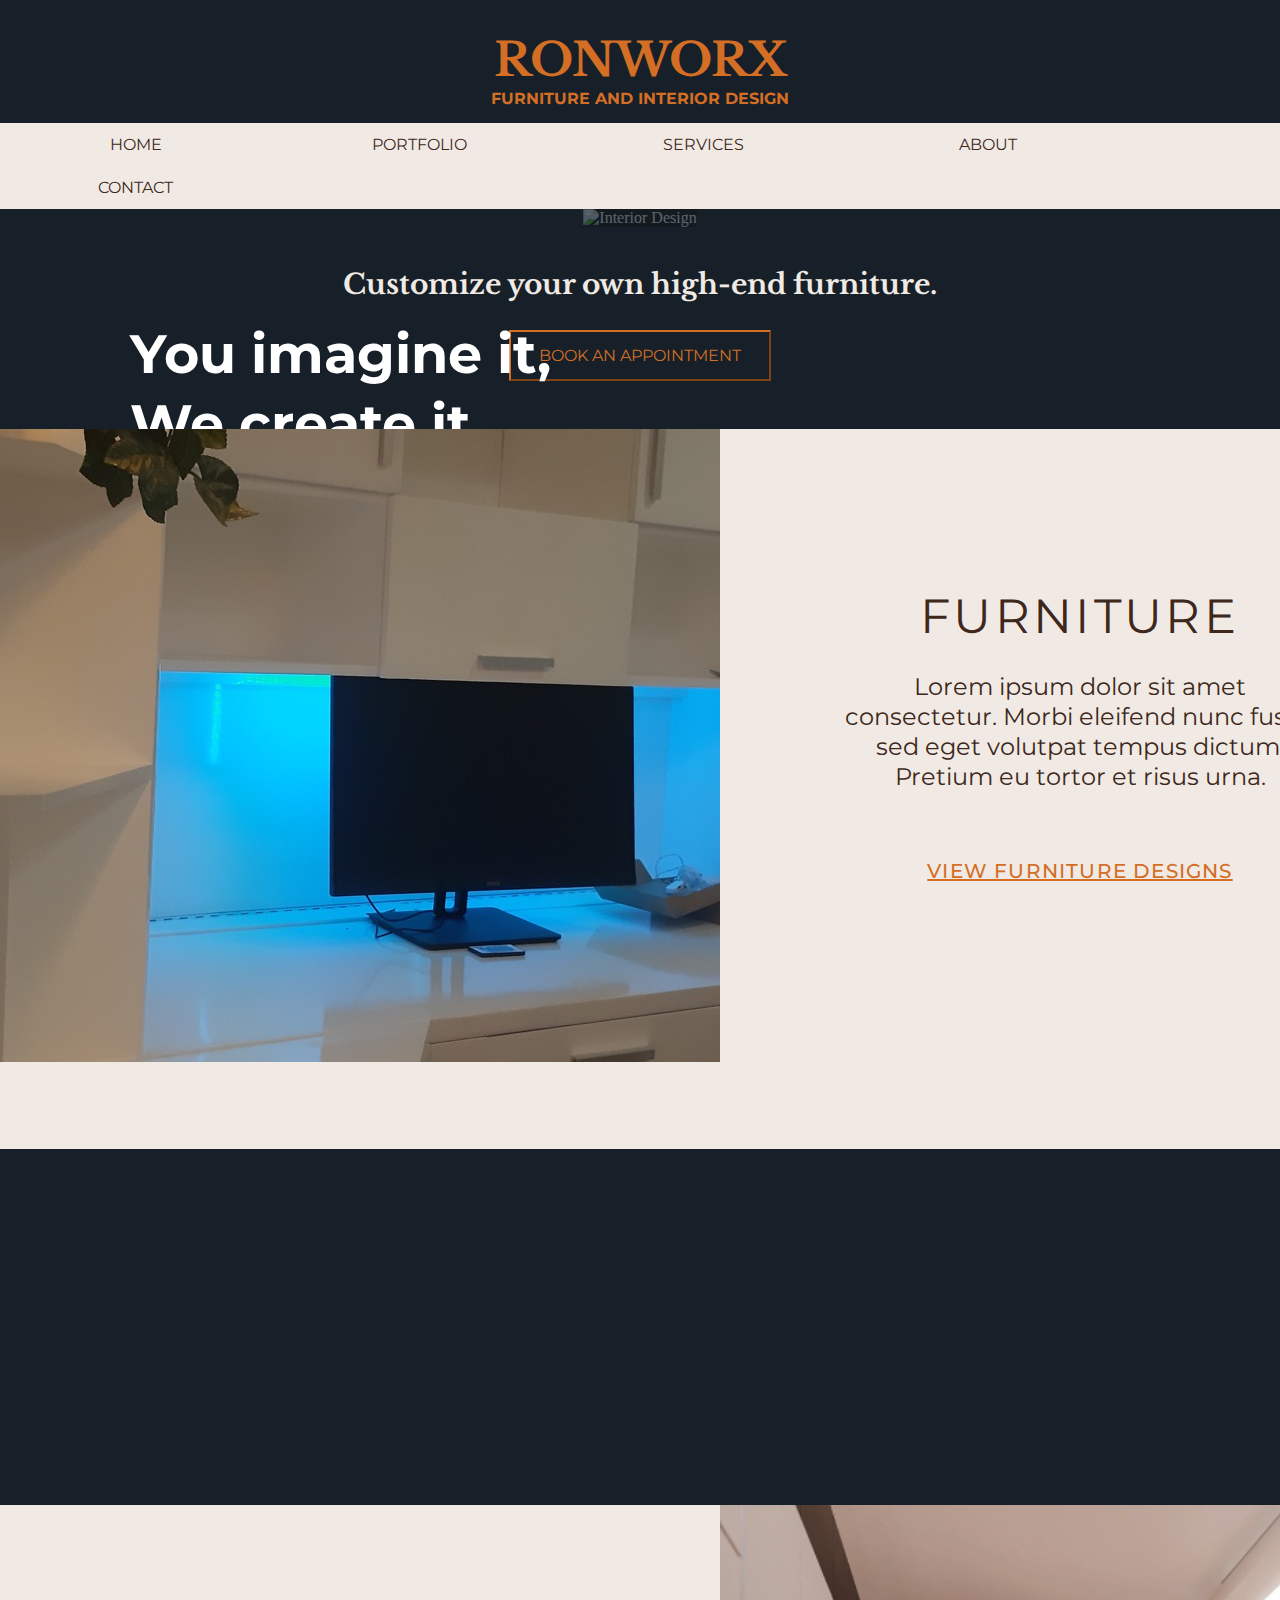
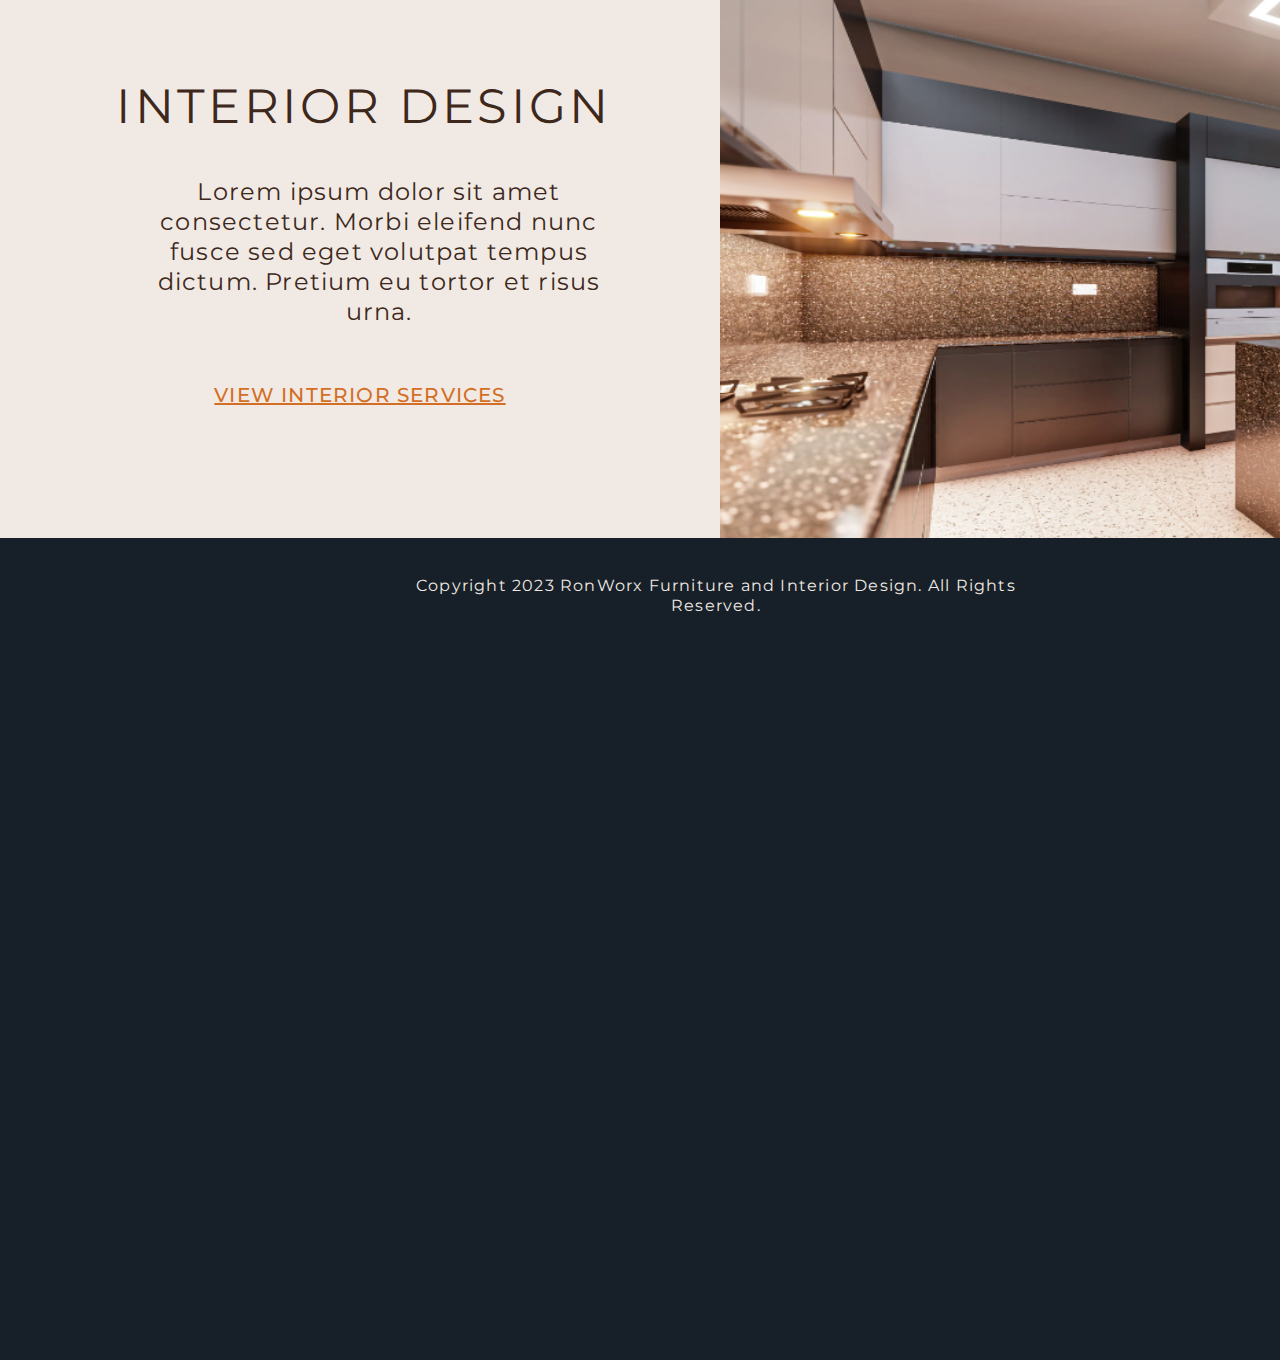
==== finals4/index.html @ d623fc98 "Update ronworx assets and css" ====
<!DOCTYPE html>
<html>
    <meta name="viewport" content="width=device-width, initial-scale=1.0">
    <link rel="stylesheet" href="./css/styles.css">
    <div class="logo-header">
        <div>
            <link href='https://fonts.googleapis.com/css?family=Libre Baskerville' rel='stylesheet'>
            <h1 class="logo">RONWORX</h1>
            <h2 class="slogan">FURNITURE AND INTERIOR DESIGN</h2>
        </div>

            <!-- Navigation -->
            <link href='https://fonts.googleapis.com/css?family=Montserrat' rel='stylesheet'>
        <div class="topnav">
            <a class="topmenu" href="#home">HOME</a>
            <a class="topmenu" href="#portfolio">PORTFOLIO</a>
            <a class="topmenu" href="#services">SERVICES</a>
            <a class="topmenu" href="#about">ABOUT</a>
            <a class="topmenu" href="#contact">CONTACT</a>
        </div>
    </div>
    <body>
        <div class="banner">
            <img src="./assets/images/interior-design.jpg" alt="Interior Design" style="width:100%" class="banner-img">
            <div class="banner-title">You imagine it, We create it.</div>
            <div class="banner-caption">Lorem ipsum dolor sit amet consectetur. Morbi eleifend nunc fusce sed eget volutpat tempus dictum. Pretium eu tortor et risus urna.</div>
            <button class="banner-button">LEARN MORE</button>
        </div>


        <section class="padded">
            <h3>Customize your own high-end furniture.</h3>
            <button class="btn-centered">BOOK AN APPOINTMENT</button>
        </section>
    
        <div class="left-img-right-text">
            <div class="left-img-box">
                <img src="assets/images/furniture.jpg" alt="Furniture" class="left-img"></img>
            </div>
            <div class="right-textbox">
                <div class="subheading">FURNITURE</div>
                <div class="subheading-captions">Lorem ipsum dolor sit amet consectetur. Morbi eleifend nunc fusce sed eget volutpat tempus dictum. Pretium eu tortor et risus urna.</div>
                <a class="textbox-link" href="#view-furniture-designs">VIEW FURNITURE DESIGNS</button>
            </div>
            <!-- <img src="assets/images/furniture-design.png" alt="Furniture Design" style="width:100%" class="services-img"> -->
        </div>
    
        <div class="right-img-left-text"></div>
            <div class="right-img-box">
                <img src="assets/images/interior-design-services.png" alt="Interior Design Services" class="right-img"></img>
            </div>
            <div class="left-textbox">
                <div class="left-subheading">INTERIOR DESIGN</div>
                <div class="left-subheading-captions">Lorem ipsum dolor sit amet consectetur. Morbi eleifend nunc fusce sed eget volutpat tempus dictum. Pretium eu tortor et risus urna.</div>
                <a class="left-textbox-link" href="#view-interior-services">VIEW INTERIOR SERVICES</button>
            </div>
                
       
    
        <!-- <section class="padded">
            <h5>RONWORX</h1>
            <h5>FURNITURE AND INTERIOR DESIGN</h2>
        </section>
    
        <nav>
            <a class="menu-nav" href="#home" class="w3-button w3-bar-item">Home</a>
            <a class="menu-nav" href="#portfolio" class="w3-button w3-bar-item">Portfolio</a>
            <a class="menu-nav" href="#services" class="w3-button w3-bar-item">Services</a>
            <a class="menu-nav" href="#about" class="w3-button w3-bar-item">About</a>
            <a class="menu-nav" href="#contact" class="w3-button w3-bar-item">Contact</a>
        </nav>
     -->
    
        <!-- <h3>We'd love to hear from you.</h3>
        <div class="container">
            <form action="action_page.php">
          
              <label for="name">Name</label>
              <input type="text" id="fname" name="name" placeholder="Your name..">
          
          
              <label for="subject">Subject</label>
              <textarea id="subject" name="subject" placeholder="Write something.." style="height:200px"></textarea>
          
              <input type="submit" value="Submit">
          
            </form>
          </div> -->
     


          
    </body>
    
    <footer>
        <div class="footer-copyright">
            <p class="footer-text">Copyright 2023 RonWorx Furniture and Interior Design. All Rights Reserved.</p>
        </div>
    </footer>


    
</html>
---- finals4/css/styles.css ----
/* padding for whole body */
main {
  padding-top: -50%;
}

body {
  padding-top: 0px; 
  padding-bottom: 0px;
  margin-left: -0.001%;
  margin-right: -0.001%;
  background-color:#172028;
}

.lobo-header {
  margin-top: -4%;
  padding-top: 24px;
  /* background-color: #F3F3F3; */
  height: fit-content;
}

.logo {
  color: #D46E24;
  font-family: 'Libre Baskerville';
  font-size: 46px;
  margin-bottom: -12px;
  text-align: center;
  padding-top: -12px;   
}

.slogan {
  color: #D46E24;
  font-family: 'Montserrat';
  font-size: medium;
  text-align: center;
  padding-bottom: 2px;
}

/* background color of the top navigation */
.topnav {
  background-color: #F1EAE4;
  margin-left: -0.5%;
  margin-right: -0.5%;
  overflow: hidden;
}
  
/* navigation bar */

.topnav a {
  float: left;
  color: #3D281B;
  text-align: center;
  padding: 12px;
  text-decoration: none;
  font-size: 16px;
  font-style: 'semibold';
  font-family: 'Montserrat';
  width: 260px;
  margin: auto;
}
  
/* color of links on hover */
.topnav a:hover {
  background-color: #ddd;
  color: black;
}
  
h1 {
  color: #D46E24;
  font-family: 'Libre Baskerville';
  font-size: 46px;
  /* margin-bottom: -12px; */
  text-align: center;
  /* padding-top: -12px;    */
}

h2  {
  color: #D46E24;
  font-family: 'Montserrat';
  font-size: medium;
  text-align: center;
}

h3   {
  color:#F1EAE4;
  font-family: 'Libre Baskerville';
  font-size: 28px;
  text-align: center;
}

.container { 
  position: relative;
  text-align: center;
  color: white;
}


.btn {
  border-color: #D46E24;
  background-color: transparent;
  font-family: 'Montserrat';
  color: #D46E24;
  padding: 14px 28px;
  font-size: 16px;
  cursor: pointer;
  display: inline-block;
  align-items: center;
}

.btn-centered {
  /* This centers the button*/
  display: block;
  margin-left: auto;
  margin-right: auto;

  /* This section is for UI / UX */
  border-color: #D46E24;
  background-color: transparent;
  color: #D46E24;
  font-family: 'Montserrat';
  
  /* This section is for other attributes */
  padding: 14px 28px;
  font-size: 16px;
  cursor: pointer;
  align-items: center;
}

.centered {
  position: relative;
  top: 50%;
  left: 50%;
  transform: translate(-50%, -50%);
}

.padded {
  padding-top: 12px;
  padding-bottom: 48px;
  padding-left: 24px;
  padding-right: 24px;
}

.banner {
  position: relative;
  text-align: center;
  color: white;
}

.banner-title {
  position: absolute;
  width: 500px;
  height: 183px;
  left: 130px;
  top: 110px;

  font-family: 'Montserrat';
  font-style: normal;
  font-weight: bolder;
  
  font-size: 54px;
  line-height: 70px;
  text-align: left;
}

.banner-caption {
  position: absolute;
  width: 30.0%;
  height: 108px;
  left: 130px;
  top: 270px;

  font-family: 'Montserrat';
  font-style: normal;
  font-weight: 400;
  font-size: 16px;
  line-height: 25px;
  
  
  
  text-align: left;
}

.banner-button {
  position: absolute;
  width: 175px;
  left: 130px;
  top: 375px;

  border-color: #D46E24;
  background-color: transparent;
  font-family: 'Montserrat';
  color: #D46E24;
  padding: 14px 28px;
  font-size: 16px;
  font-weight: 900;
  cursor: pointer;
  display: inline-block;
  align-items: center;
  
  font-family: montserrat;
  
  
 
  text-align: center;
}

.banner-img {
  background-color: rgba(0,0,0,0.5);
  opacity: 30%;
  height: 500px;
}

.services {
  position: relative;
  text-align: center;
  color: F1EAE4;
}

.services-title {
  position: absolute;
  bottom: 8px;
  left: 16px;
}

.h3 {
  position: absolute;
  font-family: montserrat;
  font-weight: 900;
  font-size: 72px;
  color: #3D281B
}

.footer {
  text-align: center;
  color: F1EAE4;
}

.topmenu a:hover {
  background-color: #3D281B;
  color: #3D281B;
}


/* left img */

.left-img-right-text {
  position: relative;
  height: 633;
  background: #F1EAE4;
}

.left-img-box {
  position: relative;
  width: 75%;
  height: 720px;
  left: 0px;
  top: 0px;

  /* background: url(assets/images/furniture.jpg), #B0B0B0; */
}

.left-img {
  position: absolute;
  object-fit: none;
  width: 720px;
  height: 633px;
  left: 0px;
  top: 0px;

  /* background: url(assets/images/furniture.jpg), #B0B0B0; */
}

.right-textbox {
  position: absolute;
  width: 50%;
  height: 633px;
  left: 0px;
  top: 0px;

  /* background: url(assets/images/furniture.jpg), #B0B0B0; */
}

.right-img-right-text {
  position: relative;
  height: 633;
  width: 100%;
  background: #F1EAE4;
}

.subheading {
  position: absolute;
  width: 631px;
  height: 106px;
  left: 764px;
  top: 158px;

  font-family: 'Montserrat';
  font-style: normal;
  font-weight: 400;
  font-size: 48px;
  line-height: 59px;
  text-align: center;
  letter-spacing: 0.07em;

  color: #3D281B;
}

.subheading-captions {
  position: absolute;
  width: 482px;
  height: 282px;
  left: 839px;
  top: 243px;

  font-family: 'Montserrat';
  font-style: normal;
  font-weight: 400;
  font-size: 24px;
  line-height: 30px;
  /* or 125% */

  text-align: center;

  color: #3D281B;
}

.textbox-link {
  position: absolute;
  width: 330px;
  height: 52px;
  left: 915px;
  top: 427px;

  font-family: 'Montserrat';
  font-style: normal;
  font-weight: 500;
  font-size: 20px;
  line-height: 30px;
  /* or 150% */

  text-align: center;
  letter-spacing: 0.06em;

  text-decoration: underline;

  color: #D46E24;
}


/* right img */


.right-img-box {
  position: relative;
  width: 720px;
  height: 633px;
  right: 915px;
  top: 1078px;
  background: #F1EAE4;
}

.right-img {
  position: absolute;
  width: 720px;
  height: 633px;
  left: 720px;
  top: 0px;
}

.left-textbox{
  position: absolute;
  width: 0%;
  height: 633px;
  left: 0px;
  top: 0px;
}

.left-img-left-text {
  position: relative;
  height: 633px;
  width: 100%;
  background: #F1EAE4;
}

.left-subheading {
  position: absolute;
  width: 512px;
  height: 106px;
  right: 625px;
  top: 1250px;

  font-family: 'Montserrat';
  font-style: normal;
  font-weight: 400;
  font-size: 48px;
  line-height: 59px;
  text-align: center;
  letter-spacing: 0.07em;

  color: #3D281B;
}

.left-subheading-captions {
  position: absolute;
  width: 482px;
  height: 282px;
  right: 625px;
  top: 1350px;

  font-family: 'Montserrat';
  font-style: normal;
  font-weight: 400;
  font-size: 24px;
  line-height: 30px;
  /* or 125% */
  text-align: center;

  color: #3D281B;
}

.left-textbox-link {
  position: absolute;
  width: 330px;
  height: 52px;
  left: 195px;
  top: 1980px;

  font-family: 'Montserrat';
  font-style: normal;
  font-weight: 500;
  font-size: 20px;
  line-height: 30px;
  /* or 150% */

  text-align: center;
  letter-spacing: 0.06em;

  text-decoration: underline;

  color: #D46E24;
}

.footer-text {
  position: absolute;
  width: 616px;
  height: 25px;
  left: 412px;
  top: 0px;

  font-family: 'Montserrat';
  font-style: normal;
  font-weight: 400;
  font-size: 16px;
  line-height: 20px;
  text-align: center;

  color: #F1EAE4;

}

.footer-copyright {
  position: absolute;
  right: 130%;
  top: 180px;
  bottom: 0;
  width: 100%;
  color: #F1EAE4;
  height: 800px;
  width: 100px;

  font-family: 'Montserrat';
  font-style: normal;
  font-weight: 400;
  font-size: 16px;
  line-height: 20px;
  text-align: center;
}
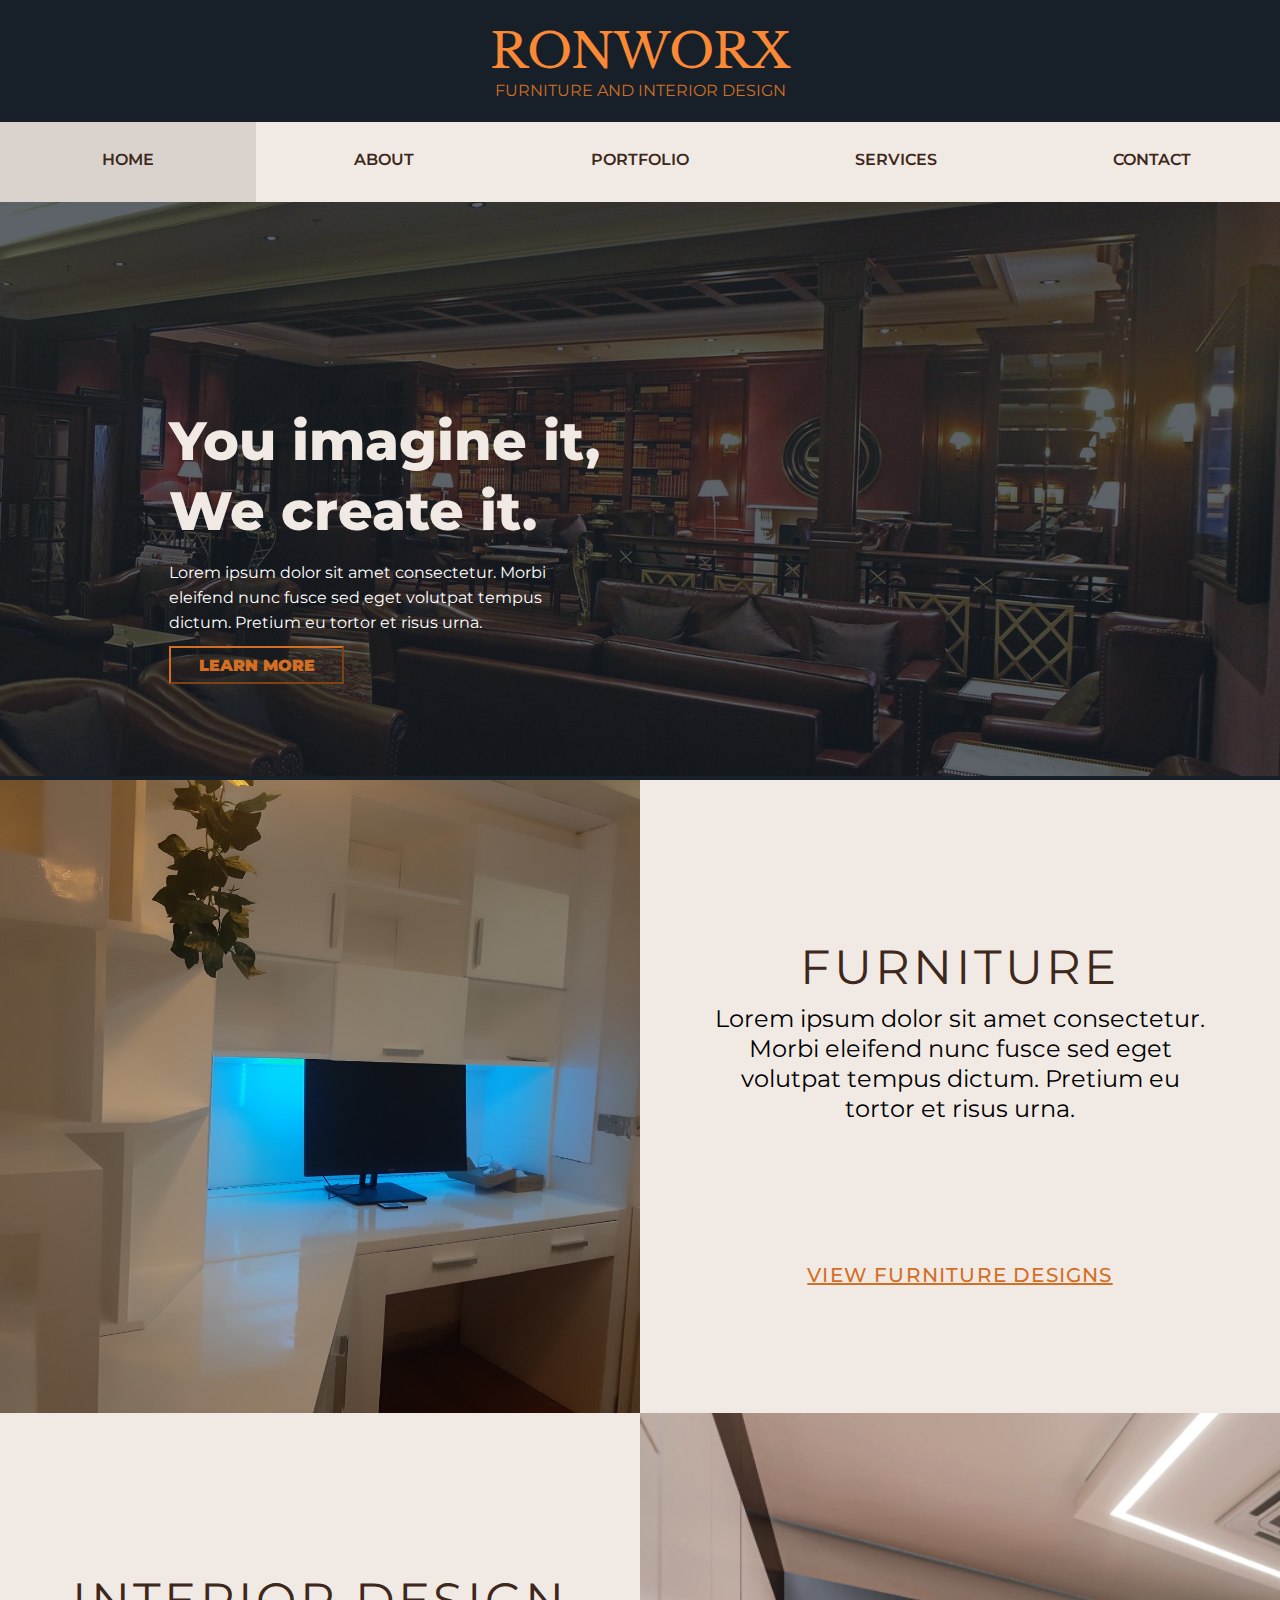
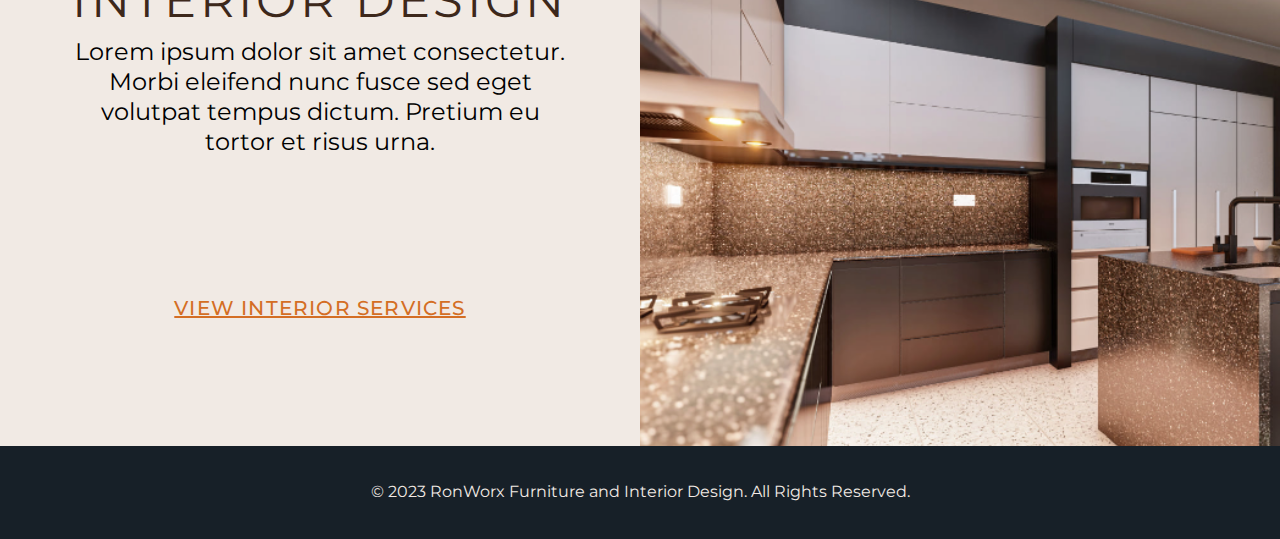
==== commit 3f9376fe: "Organize CSS" ====
--- a/finals4/index.html
+++ b/finals4/index.html
@@ -1,25 +1,36 @@
 <!DOCTYPE html>
 <html>
-    <meta name="viewport" content="width=device-width, initial-scale=1.0">
-    <link rel="stylesheet" href="./css/styles.css">
-    <div class="logo-header">
+    <head>
+        <title>RONWORX - Furniture & Interior Design</title>
+        <meta name="viewport" content="width=device-width, initial-scale=1.0">
+        <link rel="stylesheet" href="./css/style.css">
+        <link rel="stylesheet" href="./css/layout.css">
+        <link rel="stylesheet" href="./css/header.css">
+        <link rel="stylesheet" href="./css/banner.css">
+        <link rel="stylesheet" href="./css/logo.css">
+        <link rel="stylesheet" href="./css/typography.css">
+        <!-- <link rel="stylesheet" href="https://maxcdn.bootstrapcdn.com/bootstrap/3.4.1/css/bootstrap.min.css"> -->
+        <link href='https://fonts.googleapis.com/css?family=Libre Baskerville' rel='stylesheet'>
+        <link href='https://fonts.googleapis.com/css?family=Montserrat' rel='stylesheet'>
+    </head>
+    <body>
         <div>
-            <link href='https://fonts.googleapis.com/css?family=Libre Baskerville' rel='stylesheet'>
-            <h1 class="logo">RONWORX</h1>
-            <h2 class="slogan">FURNITURE AND INTERIOR DESIGN</h2>
+            <div class="header">
+                <div class="center">
+                    <h1 class="logo">RONWORX</h1>
+                    <h2 class="logo-caption">FURNITURE AND INTERIOR DESIGN</h2>
+                </div>
+            </div>
+                
+            <div class="topnav">
+                <a class="active" href="#home">HOME</a>
+                <a href="#about">ABOUT</a>
+                <a href="#portfolio">PORTFOLIO</a>
+                <a href="#services">SERVICES</a>
+                <a href="#contact">CONTACT</a>
+            </div>
         </div>
 
-            <!-- Navigation -->
-            <link href='https://fonts.googleapis.com/css?family=Montserrat' rel='stylesheet'>
-        <div class="topnav">
-            <a class="topmenu" href="#home">HOME</a>
-            <a class="topmenu" href="#portfolio">PORTFOLIO</a>
-            <a class="topmenu" href="#services">SERVICES</a>
-            <a class="topmenu" href="#about">ABOUT</a>
-            <a class="topmenu" href="#contact">CONTACT</a>
-        </div>
-    </div>
-    <body>
         <div class="banner">
             <img src="./assets/images/interior-design.jpg" alt="Interior Design" style="width:100%" class="banner-img">
             <div class="banner-title">You imagine it, We create it.</div>
@@ -28,33 +39,51 @@
         </div>
 
 
-        <section class="padded">
+        <!-- <section class="padded">
             <h3>Customize your own high-end furniture.</h3>
             <button class="btn-centered">BOOK AN APPOINTMENT</button>
-        </section>
+        </section> -->
     
-        <div class="left-img-right-text">
-            <div class="left-img-box">
-                <img src="assets/images/furniture.jpg" alt="Furniture" class="left-img"></img>
+        <div class="container-light">
+            <div class="col-half-left">
+                <img src="assets/images/furniture.jpg" alt="Furniture"></img>
             </div>
-            <div class="right-textbox">
-                <div class="subheading">FURNITURE</div>
-                <div class="subheading-captions">Lorem ipsum dolor sit amet consectetur. Morbi eleifend nunc fusce sed eget volutpat tempus dictum. Pretium eu tortor et risus urna.</div>
-                <a class="textbox-link" href="#view-furniture-designs">VIEW FURNITURE DESIGNS</button>
+            <div class="col-half-right">
+                <h2 class="subheading">FURNITURE</h2>
+                <div class="subheading-captions">
+                    <p>Lorem ipsum dolor sit amet consectetur. 
+                        Morbi eleifend nunc fusce sed eget volutpat tempus dictum. 
+                        Pretium eu tortor et risus urna.
+                    </p>
+                </div>
+                <a href="#furniture-designs">VIEW FURNITURE DESIGNS</a>
             </div>
-            <!-- <img src="assets/images/furniture-design.png" alt="Furniture Design" style="width:100%" class="services-img"> -->
         </div>
     
-        <div class="right-img-left-text"></div>
-            <div class="right-img-box">
-                <img src="assets/images/interior-design-services.png" alt="Interior Design Services" class="right-img"></img>
+        <div class="container-light">
+            <div class="col-half-left">
+                <h2 class="subheading">INTERIOR DESIGN</h2>
+                <div class="subheading-captions">
+                    <p>Lorem ipsum dolor sit amet consectetur. 
+                        Morbi eleifend nunc fusce sed eget volutpat tempus dictum. 
+                        Pretium eu tortor et risus urna.
+                    </p>
+                </div>
+                <a href="#interior-services">VIEW INTERIOR SERVICES</a>
             </div>
-            <div class="left-textbox">
-                <div class="left-subheading">INTERIOR DESIGN</div>
-                <div class="left-subheading-captions">Lorem ipsum dolor sit amet consectetur. Morbi eleifend nunc fusce sed eget volutpat tempus dictum. Pretium eu tortor et risus urna.</div>
-                <a class="left-textbox-link" href="#view-interior-services">VIEW INTERIOR SERVICES</button>
+            <div class="col-half-right">
+                <img src="assets/images/interior-design-services.png" alt="Interior Design Services"></img>
             </div>
-                
+        </div>
+        
+        <!-- <div class="form">
+            <div>
+
+            </div>
+            <div>
+
+            </div>
+        </div> -->
        
     
         <!-- <section class="padded">
@@ -87,16 +116,15 @@
             </form>
           </div> -->
      
-
-
+        <footer>
+            <div class="footer-copyright">
+                <p>© 2023 RonWorx Furniture and Interior Design. All Rights Reserved.</p>
+            </div>
+        </footer>
           
     </body>
     
-    <footer>
-        <div class="footer-copyright">
-            <p class="footer-text">Copyright 2023 RonWorx Furniture and Interior Design. All Rights Reserved.</p>
-        </div>
-    </footer>
+    
 
 
     
--- a/finals4/css/style.css
+++ b/finals4/css/style.css
@@ -0,0 +1,14 @@
+.container-dark {
+    position: relative;
+    
+}
+
+.container-light {
+    position: relative;
+    display: grid;
+    grid-template-columns: auto auto;
+    background-color: #F1EAE4;
+    margin: 0;
+    top: 0;
+}
+
--- a/finals4/css/layout.css
+++ b/finals4/css/layout.css
@@ -0,0 +1,120 @@
+.col-full {
+    position: absolute;
+    width: 100%;
+}
+
+.col-half-left {
+    position: relative;
+    display: inline;
+    width: 100%;
+    height: 633px;
+    margin: 0;
+    padding: 0;
+}
+
+.col-half-left img {
+    position: absolute;
+    height: 633px;
+    width: 100%;
+    margin: 0;
+    padding: 0;
+    object-fit: cover;
+}
+
+.col-half-left a {
+    position: absolute;
+    height: fit-content;
+    width: 100%;
+    left: 0;
+    top: 480px;
+
+    font-family: 'Montserrat';
+    font-style: normal;
+    font-weight: 500;
+    font-size: 20px;
+    line-height: 30px;
+    /* or 150% */
+
+    text-align: center;
+    letter-spacing: 0.06em;
+
+    text-decoration: underline;
+
+    color: #D46E24;
+}
+
+/* RIGHT */
+
+.col-half-right {
+    position: relative;
+    display: inline;
+    width: 100%;
+    height: 633px;
+    margin: 0;
+    padding: 0;
+    background-color: #F1EAE4;
+}
+
+.col-half-right img {
+    position: absolute;
+    height: 633px;
+    width: 100%;
+    margin: 0;
+    padding: 0;
+    object-fit: cover;
+}
+
+.col-half-right a {
+    position: absolute;
+    height: fit-content;
+    width: 100%;
+    left: 0;
+    top: 480px;
+
+    font-family: 'Montserrat';
+    font-style: normal;
+    font-weight: 500;
+    font-size: 20px;
+    line-height: 30px;
+    /* or 150% */
+
+    text-align: center;
+    letter-spacing: 0.06em;
+
+    text-decoration: underline;
+
+    color: #D46E24;
+}
+
+.row {
+    position: relative;
+    width: 100%;
+}
+
+.left {
+    float: left;
+}
+
+.right {
+    float: right;
+}
+
+.center {
+    position: absolute;
+    top: 50%;
+    width: 100%;
+    -ms-transform: translateY(-50%);
+    transform: translateY(-50%);
+}
+
+body {
+    margin: 0;
+    padding: 0;
+    background-color: #172028;
+}
+
+footer {
+    margin: 0;
+    padding: 0;
+    height: 93px;
+}--- a/finals4/css/header.css
+++ b/finals4/css/header.css
@@ -0,0 +1,47 @@
+.header {
+    position: relative;
+    height: 122px;
+    width: 100%;
+    /* background-color: #172028; */
+    margin: 0;
+    align-items: center;
+}
+
+/* Used for menu */
+.topnav {
+    position: relative;
+    height: 80px;
+    width: 100%;
+    overflow: visible;
+
+    background-color: #F1EAE4;
+}
+
+/* nav item links */
+.topnav a {
+    float: left;
+    height: 52px;
+    width: 20%;
+
+    font-family: 'Montserrat';
+    font-style: normal;
+    font-weight: 600;
+    font-size: 16px;
+    line-height: 20px;
+    text-align: center;
+    text-decoration: none;
+    /* margin: 20px; */
+    /* padding: 20px; */
+    padding-top: 28px;
+    color: #3D281B;
+}
+
+/* Mouse hover background color */
+.topnav a:hover {
+    background-color: #DAD3CD;
+}
+
+/* Current / Active nav item */
+.topnav a.active {
+    background-color: #DAD3CD;
+}--- a/finals4/css/banner.css
+++ b/finals4/css/banner.css
@@ -0,0 +1,96 @@
+.banner {
+    position: relative;
+    text-align: center;
+    color: white;
+    margin: 0;
+    padding: 0;
+}
+
+.banner-img {
+    object-fit: cover;
+    background-color: rgba(0,0,0,0.5);
+    opacity: 30%;
+    height: 574px;
+    width: 100%;
+}
+
+.banner-title {
+    position: absolute;
+    width: 500px;
+    height: 183px;
+    left: 169px;
+    top: 204px;
+
+    font-family: 'Montserrat';
+    font-style: normal;
+    font-weight: 800;
+    font-size: 54px;
+    line-height: 70px;
+    text-align: left;
+    /* or 130% */
+
+
+    color: #F1EAE4;
+}
+
+.banner-caption {
+    position: absolute;
+    width: 30.0%;
+    height: 108px;
+    left: 169px;
+    top: 358px;
+
+    font-family: 'Montserrat';
+    font-style: normal;
+    font-weight: 400;
+    font-size: 16px;
+    line-height: 25px;
+    
+    
+    
+    text-align: left;
+}
+
+.banner-button {
+    position: absolute;
+    width: 175px;
+    height: 38px;
+    left: 169px;
+    top: 444px;
+
+    border-color: #D46E24;
+    background-color: transparent;
+    font-family: 'Montserrat';
+    color: #D46E24;
+    padding: 0px;
+    font-size: 16px;
+    font-weight: 900;
+    cursor: pointer;
+    display: inline-block;
+    align-items: center;
+    
+    font-family: montserrat;
+    
+    text-align: center;
+}
+
+.banner-button:hover {
+    /* position: absolute;
+    width: 175px;
+    left: 130px;
+    top: 375px; */
+
+    border-color: #D46E24;
+    background-color: #D46E24;
+    font-family: 'Montserrat';
+    color: white;
+    font-size: 16px;
+    font-weight: 900;
+    cursor: pointer;
+    display: inline-block;
+    align-items: center;
+    
+    font-family: montserrat;
+    
+    text-align: center;
+}--- a/finals4/css/logo.css
+++ b/finals4/css/logo.css
@@ -0,0 +1,26 @@
+.logo {
+    position: relative;
+    font-family: 'Libre Baskerville';
+    font-style: normal;
+    font-weight: 400;
+    font-size: 48px;
+    line-height: 60px;
+    text-align: center;
+
+    color: #FA8835;
+
+    
+    /* padding-top: 32px; */
+}
+
+.logo-caption {
+    position: relative;
+    font-family: 'Montserrat';
+    font-style: normal;
+    font-weight: 400;
+    font-size: 16px;
+    line-height: 20px;
+    text-align: center;
+
+    color: #D46E24;
+}--- a/finals4/css/typography.css
+++ b/finals4/css/typography.css
@@ -0,0 +1,89 @@
+h1 {
+    margin: 0;
+    padding: 0;
+}
+
+h2 {
+    margin: 0;
+    padding: 0;
+}
+
+.subheading {
+    position: absolute;
+
+    padding-top: 158px;
+    width: 100%;
+    font-family: 'Montserrat';
+    font-style: normal;
+    font-weight: 400;
+    font-size: 48px;
+    line-height: 59px;
+    text-align: center;
+    letter-spacing: 0.07em;
+
+    color: #3D281B;
+}
+
+.subheading-captions {
+    position: absolute;
+    width: 100%;
+    height: fit-content;
+
+    font-family: 'Montserrat';
+    font-style: normal;
+    font-weight: 400;
+    font-size: 24px;
+    line-height: 30px;
+    /* or 125% */
+
+    text-align: center;
+
+    margin: 0;
+}
+
+.subheading-captions p {
+    position: absolute;
+    padding-left: 10%;
+    padding-right: 10%;
+    margin-top: 35%;
+}
+
+.textbox-link {
+    position: absolute;
+    height: fit-content;
+    width: 100%;
+    top: 427px;
+
+    font-family: 'Montserrat';
+    font-style: normal;
+    font-weight: 500;
+    font-size: 20px;
+    line-height: 30px;
+    /* or 150% */
+
+    text-align: center;
+    letter-spacing: 0.06em;
+
+    text-decoration: underline;
+
+    color: #D46E24;
+}
+
+.footer-copyright {
+    position: relative;
+}
+
+.footer-copyright p {
+    position: absolute;
+    width: 100%;
+    margin-top: 36px;
+
+    font-family: 'Montserrat';
+    font-style: normal;
+    font-weight: 400;
+    font-size: 16px;
+    line-height: 20px;
+    text-align: center;
+
+    color: #F1EAE4;
+}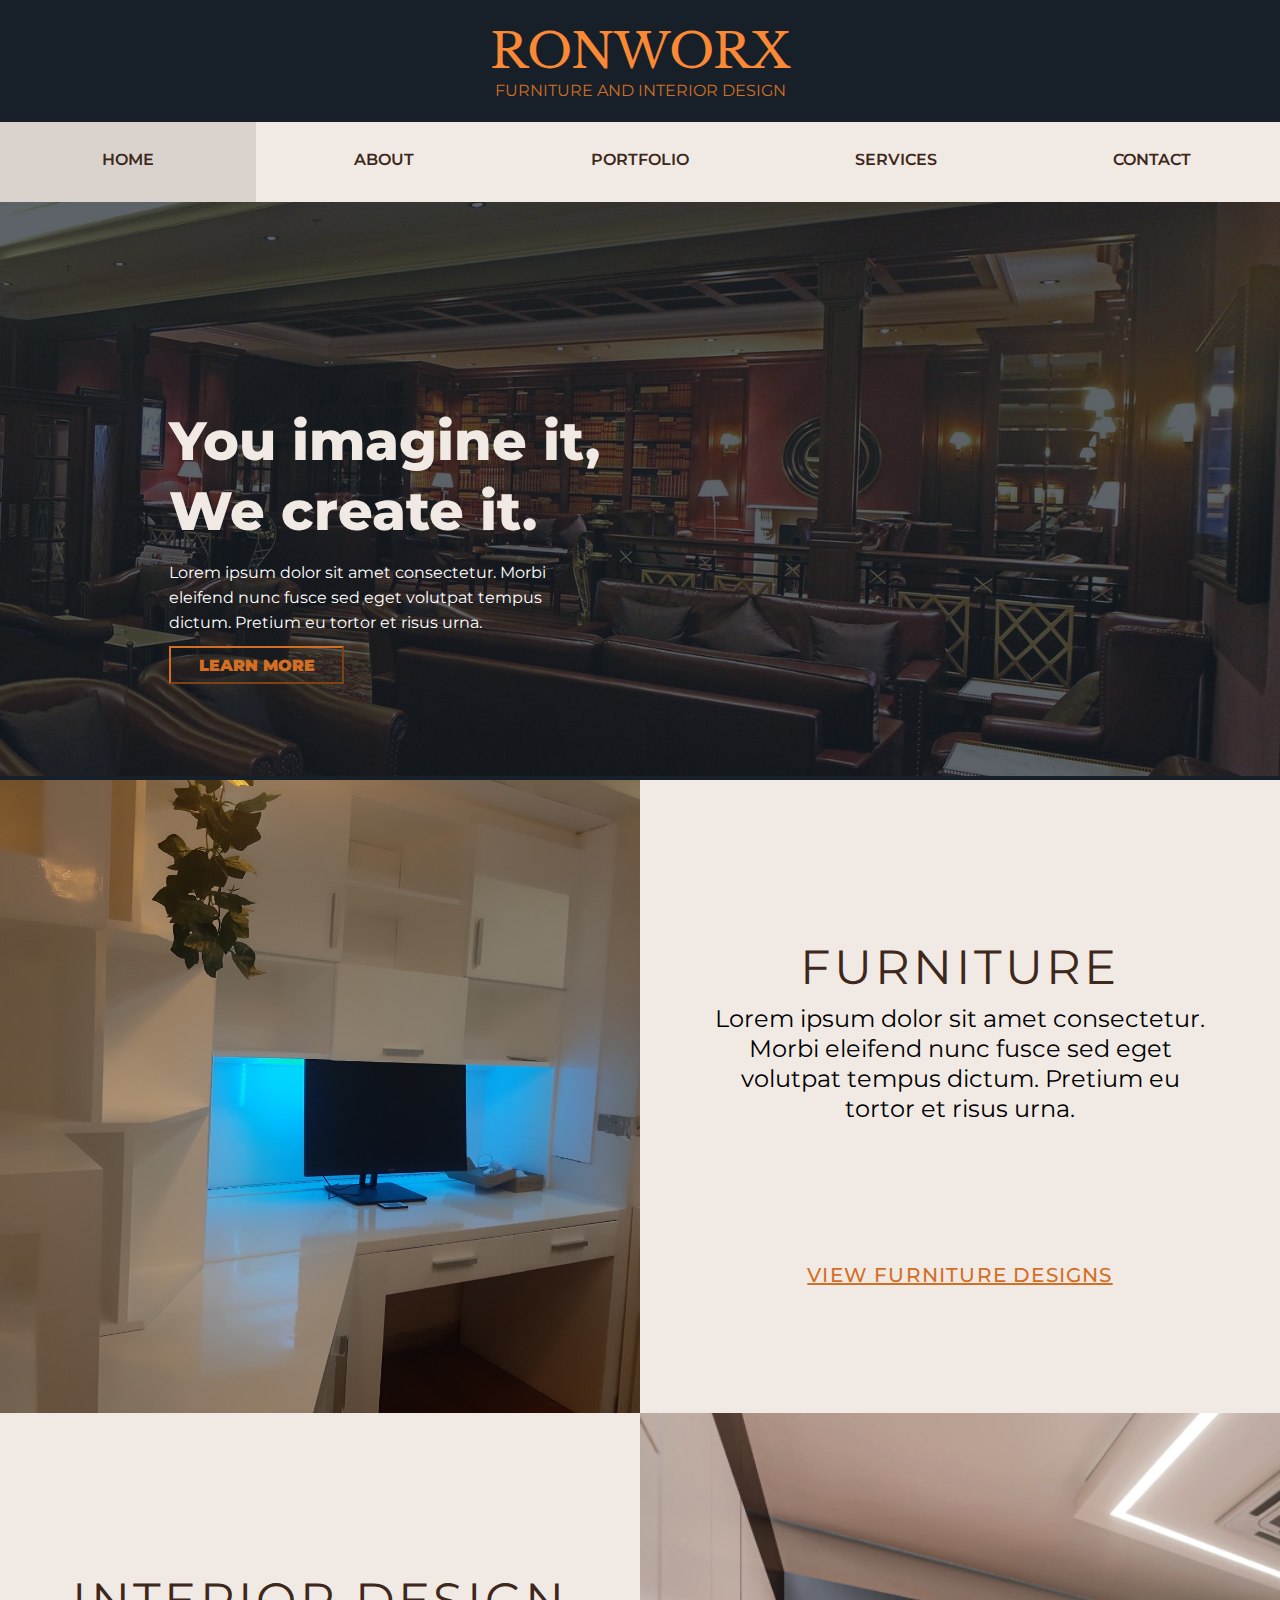
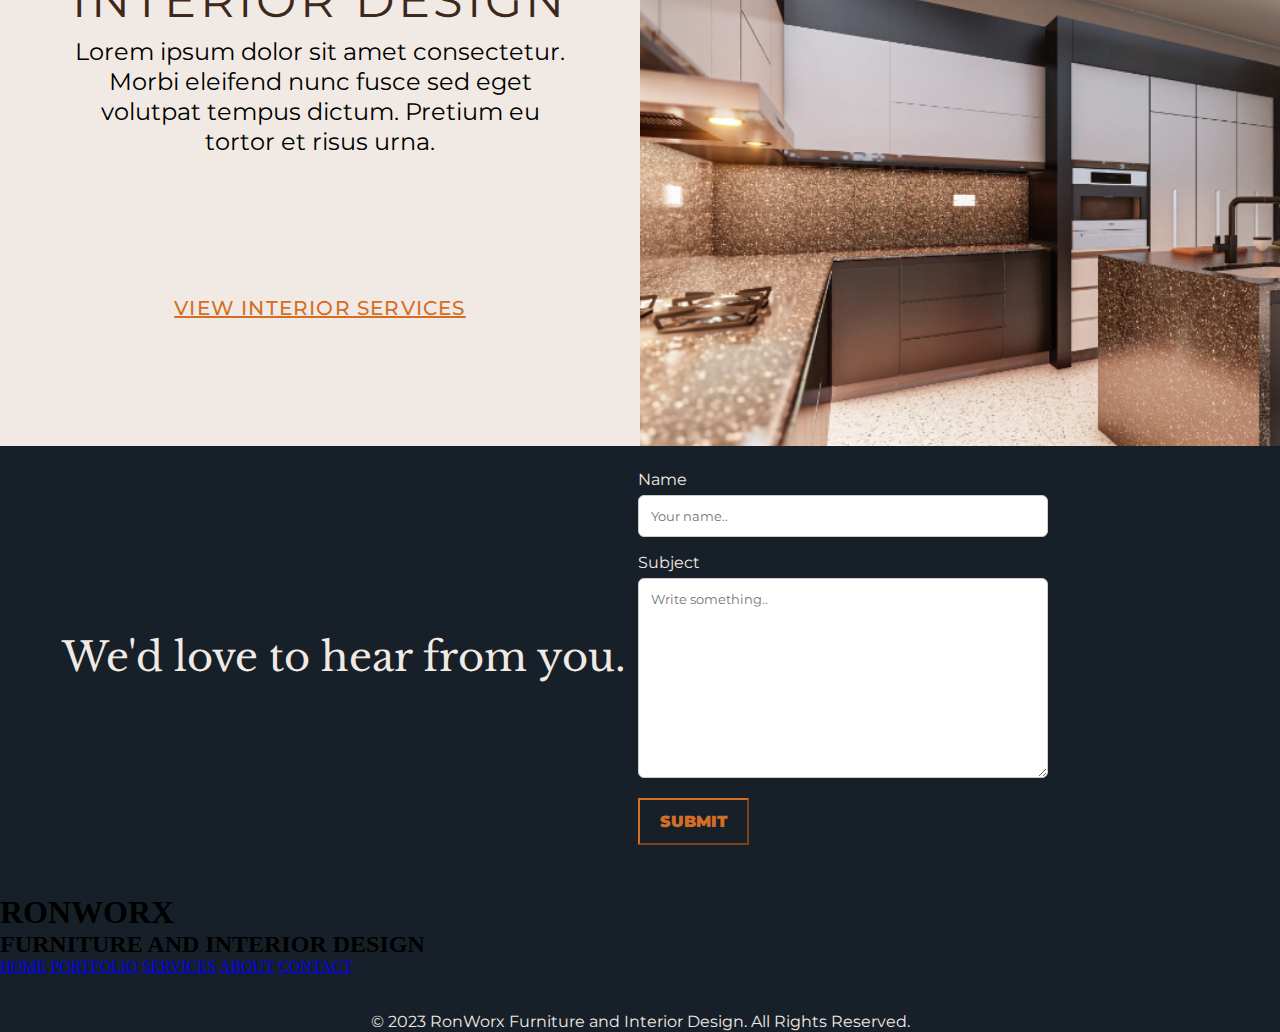
==== commit a8a8001d: "Add user form" ====
--- a/finals4/index.html
+++ b/finals4/index.html
@@ -9,6 +9,8 @@
         <link rel="stylesheet" href="./css/banner.css">
         <link rel="stylesheet" href="./css/logo.css">
         <link rel="stylesheet" href="./css/typography.css">
+        <link rel="stylesheet" href="./css/footer.css">
+        <link rel="stylesheet" href="./css/contact-form.css">
         <!-- <link rel="stylesheet" href="https://maxcdn.bootstrapcdn.com/bootstrap/3.4.1/css/bootstrap.min.css"> -->
         <link href='https://fonts.googleapis.com/css?family=Libre Baskerville' rel='stylesheet'>
         <link href='https://fonts.googleapis.com/css?family=Montserrat' rel='stylesheet'>
@@ -75,48 +77,42 @@
                 <img src="assets/images/interior-design-services.png" alt="Interior Design Services"></img>
             </div>
         </div>
-        
-        <!-- <div class="form">
-            <div>
-
+    
+        <div class="contact">
+            <h2>We'd love to hear from you.</h2>
+            <div class="contact-container">
+                <form action="action_page.php">
+          
+                    <label for="name">Name</label>
+                    <input type="text" id="fname" name="name" placeholder="Your name..">
+                
+                
+                    <label for="subject">Subject</label>
+                    <textarea id="subject" name="subject" placeholder="Write something.." style="height:200px"></textarea>
+                
+                    <input type="submit" value="SUBMIT">
+                </form>
             </div>
             <div>
-
+                <p> </p>
             </div>
-        </div> -->
-       
-    
-        <!-- <section class="padded">
-            <h5>RONWORX</h1>
-            <h5>FURNITURE AND INTERIOR DESIGN</h2>
-        </section>
-    
-        <nav>
-            <a class="menu-nav" href="#home" class="w3-button w3-bar-item">Home</a>
-            <a class="menu-nav" href="#portfolio" class="w3-button w3-bar-item">Portfolio</a>
-            <a class="menu-nav" href="#services" class="w3-button w3-bar-item">Services</a>
-            <a class="menu-nav" href="#about" class="w3-button w3-bar-item">About</a>
-            <a class="menu-nav" href="#contact" class="w3-button w3-bar-item">Contact</a>
-        </nav>
-     -->
-    
-        <!-- <h3>We'd love to hear from you.</h3>
-        <div class="container">
-            <form action="action_page.php">
-          
-              <label for="name">Name</label>
-              <input type="text" id="fname" name="name" placeholder="Your name..">
-          
-          
-              <label for="subject">Subject</label>
-              <textarea id="subject" name="subject" placeholder="Write something.." style="height:200px"></textarea>
-          
-              <input type="submit" value="Submit">
-          
-            </form>
-          </div> -->
+        </div>
      
         <footer>
+            <div class="footer-nav">
+                <div class="footer-logo">
+                    <h1>RONWORX</h1>
+                    <h2>FURNITURE AND INTERIOR DESIGN</h2>
+                </div>
+                
+                <div class="footer-nav-items">
+                    <a href="#home" class="w3-button w3-bar-item">HOME</a>
+                    <a href="#portfolio" class="w3-button w3-bar-item">PORTFOLIO</a>
+                    <a href="#services" class="w3-button w3-bar-item">SERVICES</a>
+                    <a href="#about" class="w3-button w3-bar-item">ABOUT</a>
+                    <a href="#contact" class="w3-button w3-bar-item">CONTACT</a>
+                </div>
+            </div>
             <div class="footer-copyright">
                 <p>© 2023 RonWorx Furniture and Interior Design. All Rights Reserved.</p>
             </div>
--- a/finals4/css/contact-form.css
+++ b/finals4/css/contact-form.css
@@ -0,0 +1,88 @@
+.contact {
+    position: relative;
+    height: 400px;
+    padding: 24px;
+    padding-right: 100px;
+}
+
+.contact h2 {
+    position: absolute;
+    top: 40%;
+    width: 50%;
+
+    font-family: 'Libre Baskerville';
+    font-style: normal;
+    font-weight: 400;
+    font-size: 40px;
+    line-height: 65px;
+    /* or 162% */
+
+    text-align: center;
+
+    color: #F1EAE4;
+}
+
+.contact form {
+    position: absolute;
+    width: 40%;
+    right: 0;
+}
+
+.contact-container {
+    position: absolute;
+    width: 80%;
+}
+
+label {
+    font-family: 'Montserrat';
+    color: #F1EAE4;
+}
+
+input[type=text], select, textarea {
+    font-family: 'Montserrat';
+    color: #3D281B;
+    width: 100%; /* Full width */
+    padding: 12px; /* Some padding */ 
+    border: 1px solid #ccc; /* Gray border */
+    border-radius: 6px; /* Rounded borders */
+    box-sizing: border-box; /* Make sure that padding and width stays in place */
+    margin-top: 6px; /* Add a top margin */
+    margin-bottom: 16px; /* Bottom margin */
+    resize: vertical /* Allow the user to vertically resize the textarea (not horizontally) */
+}
+
+input[type=submit] {
+    border-color: #D46E24;
+    background-color: transparent;
+    font-family: 'Montserrat';
+    color: #D46E24;
+    font-size: 16px;
+    font-weight: 900;
+    cursor: pointer;
+    display: inline-block;
+    align-items: center;
+    
+    font-family: montserrat;
+    
+    text-align: center;
+    padding: 12px 20px;
+
+    cursor: pointer;
+}
+
+input[type=submit]:hover {
+    border-color: #D46E24;
+    background-color: #D46E24;
+    font-family: 'Montserrat';
+    color: white;
+    font-size: 16px;
+    font-weight: 900;
+    cursor: pointer;
+    display: inline-block;
+    align-items: center;
+    
+    font-family: montserrat;
+    
+    text-align: center;
+    padding: 12px 20px;
+}